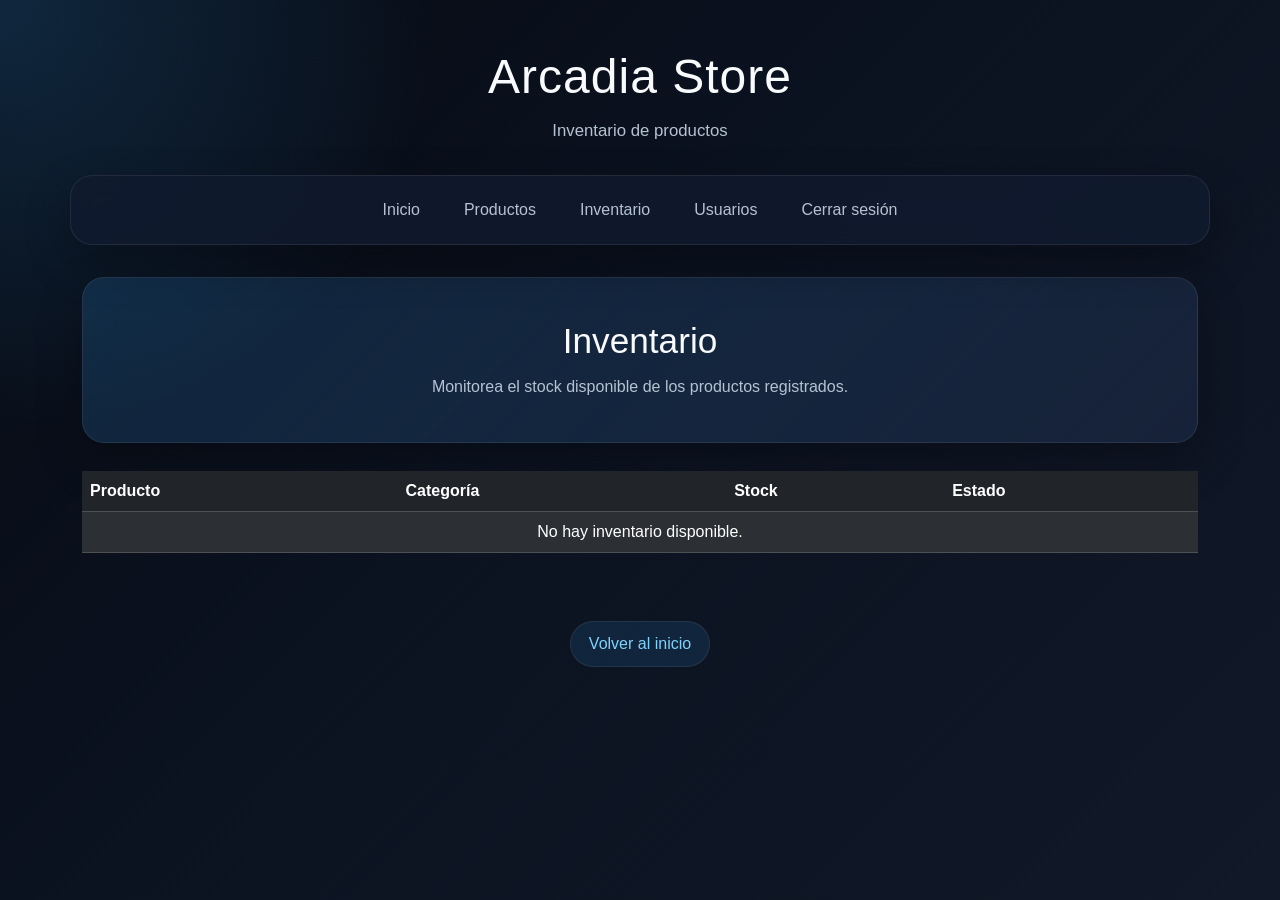
==== admin-inventario.html @ 18426ab2 "estructura completa de vistas y navegacion" ====
<!DOCTYPE html>
<html lang="es">
<head>
  <meta charset="UTF-8">
  <meta name="viewport" content="width=device-width, initial-scale=1.0">
  <title>Inventario | Arcadia Store</title>
  <link href="https://cdn.jsdelivr.net/npm/bootstrap@5.3.7/dist/css/bootstrap.min.css" rel="stylesheet">
  <link rel="stylesheet" href="css/style.css">
</head>
<body>

  <header class="site-header container text-center">
    <h1>Arcadia Store</h1>
    <p>Inventario de productos</p>
  </header>

  <nav class="site-nav container">
    <a href="index.html">Inicio</a>
    <a href="admin-productos.html">Productos</a>
    <a href="admin-inventario.html">Inventario</a>
    <a href="admin-usuarios.html">Usuarios</a>
    <a href="login.html">Cerrar sesión</a>
  </nav>

  <main class="container">
    <section class="page-title text-center">
      <h2>Inventario</h2>
      <p>Monitorea el stock disponible de los productos registrados.</p>
    </section>

    <section class="table-responsive">
      <table class="table table-dark table-striped align-middle">
        <thead>
          <tr>
            <th>Producto</th>
            <th>Categoría</th>
            <th>Stock</th>
            <th>Estado</th>
          </tr>
        </thead>
        <tbody id="tablaInventario">
          <tr>
            <td colspan="4" class="text-center">No hay inventario disponible.</td>
          </tr>
        </tbody>
      </table>
    </section>
  </main>

  <footer>
    <a href="index.html">Volver al inicio</a>
  </footer>

  <script src="https://cdn.jsdelivr.net/npm/bootstrap@5.3.7/dist/js/bootstrap.bundle.min.js"></script>
</body>
</html>
---- css/style.css ----
:root {
  --color-bg: #0b1220;
  --color-bg-soft: #111b2e;
  --color-card: #17233a;
  --color-card-hover: #203354;
  --color-primary: #35a7ff;
  --color-secondary: #7dd3fc;
  --color-text: #f8fafc;
  --color-muted: #b6c2d1;
  --color-border: rgba(255, 255, 255, 0.08);
  --color-discount: #7CFFB2;
  --radius-lg: 22px;
  --radius-md: 16px;
  --shadow-soft: 0 18px 45px rgba(0, 0, 0, 0.28);
  --shadow-glow: 0 0 28px rgba(53, 167, 255, 0.22);
  --spacing: 24px;
  --max-width: 1180px;
}

* {
  box-sizing: border-box;
}

body {
  margin: 0;
  font-family: Arial, Helvetica, sans-serif;
  background:
    radial-gradient(circle at top left, rgba(53, 167, 255, 0.18), transparent 28%),
    linear-gradient(135deg, #070b13 0%, var(--color-bg) 45%, #111827 100%);
  color: var(--color-text);
  min-height: 100vh;
}

img {
  max-width: 100%;
  display: block;
}

a {
  color: inherit;
  text-decoration: none;
}

.site-header {
  text-align: center;
  padding: 48px 20px 32px;
  animation: fadeDown 0.8s ease;
}

.site-header h1 {
  margin: 0;
  font-size: 3rem;
  letter-spacing: 1px;
}

.site-header p {
  max-width: 720px;
  margin: 12px auto 0;
  color: var(--color-muted);
  font-size: 1.05rem;
}

.site-nav {
  width: min(var(--max-width), calc(100% - 32px));
  margin: 0 auto 32px;
  padding: 12px;
  display: flex;
  justify-content: center;
  gap: 12px;
  flex-wrap: wrap;
  background: rgba(17, 27, 46, 0.85);
  border: 1px solid var(--color-border);
  border-radius: var(--radius-lg);
  box-shadow: var(--shadow-soft);
  backdrop-filter: blur(10px);
}

.site-nav a {
  padding: 10px 16px;
  color: var(--color-muted);
  border-radius: 999px;
  transition: background-color 0.3s ease, color 0.3s ease, transform 0.3s ease;
}

.site-nav a:hover {
  background-color: var(--color-primary);
  color: #06101f;
  transform: translateY(-3px);
}

main {
  width: min(var(--max-width), calc(100% - 32px));
  margin: 0 auto;
}

.hero,
.page-title {
  padding: 42px;
  margin-bottom: 28px;
  background: linear-gradient(135deg, rgba(53, 167, 255, 0.16), rgba(23, 35, 58, 0.95));
  border: 1px solid var(--color-border);
  border-radius: var(--radius-lg);
  box-shadow: var(--shadow-soft);
  animation: fadeUp 0.8s ease;
}

.hero h2,
.page-title h2 {
  margin: 0 0 12px;
  font-size: 2.2rem;
}

.hero p,
.page-title p {
  margin: 0;
  color: var(--color-muted);
  line-height: 1.6;
}

.category-grid,
.game-grid {
  display: grid;
  grid-template-columns: repeat(4, 1fr);
  gap: var(--spacing);
  margin-bottom: 42px;
}

.game-grid {
  grid-template-columns: repeat(3, 1fr);
}

.category-card,
.game-card {
  background: linear-gradient(180deg, var(--color-card), var(--color-bg-soft));
  border: 1px solid var(--color-border);
  border-radius: var(--radius-lg);
  overflow: hidden;
  box-shadow: var(--shadow-soft);
  transition: transform 0.35s ease, box-shadow 0.35s ease, background-color 0.35s ease;
  animation: cardAppear 0.7s ease both;
}

.category-card:hover,
.game-card:hover {
  transform: translateY(-8px);
  box-shadow: var(--shadow-soft), var(--shadow-glow);
  background: var(--color-card-hover);
}

.category-card img,
.game-card img {
  width: 100%;
  height: 190px;
  object-fit: cover;
  background: #0f172a;
  filter: saturate(0.95);
  transition: transform 0.4s ease, filter 0.4s ease;
}

.category-card:hover img,
.game-card:hover img {
  transform: scale(1.05);
  filter: saturate(1.2);
}

.category-card h3,
.game-card h3 {
  margin: 20px 20px 10px;
  font-size: 1.35rem;
}

.category-card p,
.game-card p {
  margin: 0 20px 16px;
  color: var(--color-muted);
  line-height: 1.5;
}

.category-card a {
  display: inline-block;
  margin: 0 20px 22px;
  padding: 10px 16px;
  background: var(--color-primary);
  color: #06101f;
  font-weight: bold;
  border-radius: 999px;
  transition: transform 0.3s ease, box-shadow 0.3s ease;

  animation: pulseGlow 3s ease-in-out infinite;
}

.category-card a:hover {
  transform: scale(1.05);
  box-shadow: var(--shadow-glow);
}

.price {
  color: var(--color-secondary) !important;
  font-size: 1.15rem;
  font-weight: bold;
}

.discount {
  display: inline-block;
  color: var(--color-discount) !important;
  font-weight: bold;
  padding-bottom: 20px;
}

footer {
  width: min(var(--max-width), calc(100% - 32px));
  margin: 24px auto 0;
  padding: 28px 20px 36px;
  text-align: center;
  color: var(--color-muted);
}

footer a {
  display: inline-block;
  padding: 10px 18px;
  background: rgba(53, 167, 255, 0.12);
  border: 1px solid var(--color-border);
  border-radius: 999px;
  color: var(--color-secondary);
  transition: background-color 0.3s ease, transform 0.3s ease;
}

footer a:hover {
  background-color: rgba(53, 167, 255, 0.22);
  transform: translateY(-3px);
}

/* Animaciones */
@keyframes fadeDown {
  from {
    opacity: 0;
    transform: translateY(-18px);
  }
  to {
    opacity: 1;
    transform: translateY(0);
  }
}

@keyframes fadeUp {
  from {
    opacity: 0;
    transform: translateY(18px);
  }
  to {
    opacity: 1;
    transform: translateY(0);
  }
}

@keyframes cardAppear {
  from {
    opacity: 0;
    transform: translateY(24px) scale(0.98);
  }
  to {
    opacity: 1;
    transform: translateY(0) scale(1);
  }
}

/* Responsive */
@media (max-width: 1024px) {
  .category-grid,
  .game-grid {
    grid-template-columns: repeat(2, 1fr);
  }

  .site-header h1 {
    font-size: 2.5rem;
  }
}

@media (max-width: 640px) {
  .site-header {
    padding: 36px 16px 24px;
  }

  .site-header h1 {
    font-size: 2rem;
  }

  .hero,
  .page-title {
    padding: 28px;
  }

  .hero h2,
  .page-title h2 {
    font-size: 1.7rem;
  }

  .category-grid,
  .game-grid {
    grid-template-columns: 1fr;
  }

  .site-nav {
    justify-content: flex-start;
    overflow-x: auto;
  }
}

/* Formulario de registro */
.register-section {
  margin-bottom: 42px;
}

.register-form {
  padding: 34px;
  background: linear-gradient(180deg, var(--color-card), var(--color-bg-soft));
  border: 1px solid var(--color-border);
  border-radius: var(--radius-lg);
  box-shadow: var(--shadow-soft);
  animation: fadeUp 0.8s ease;
}

.register-form .form-label {
  color: var(--color-text);
  font-weight: bold;
}

.register-form .form-control {
  border-radius: 12px;
}

.register-form .form-control:focus {
  border-color: var(--color-primary);
  box-shadow: 0 0 0 0.25rem rgba(53, 167, 255, 0.18);
}

.error-message {
  min-height: 22px;
  margin-top: 6px;
  color: #ff9aa2;
  font-size: 0.9rem;
}

.success-message {
  margin-top: 20px;
  padding: 14px 18px;
  color: var(--color-discount);
  background: rgba(124, 255, 178, 0.08);
  border: 1px solid rgba(124, 255, 178, 0.22);
  border-radius: var(--radius-md);
  display: none;
}

.register-buttons {
  display: flex;
  gap: 12px;
  flex-wrap: wrap;
  margin-top: 26px;
}

.register-buttons .btn {
  border-radius: 999px;
  padding: 10px 18px;
  font-weight: bold;
}

@media (max-width: 640px) {
  .register-form {
    padding: 24px;
  }

  .register-buttons {
    flex-direction: column;
  }

  .register-buttons .btn {
    width: 100%;
  }
}

@keyframes pulseGlow {
  0% {
    transform: scale(1);
  }

  50% {
    transform: scale(1.03);
  }

  100% {
    transform: scale(1);
  }
}
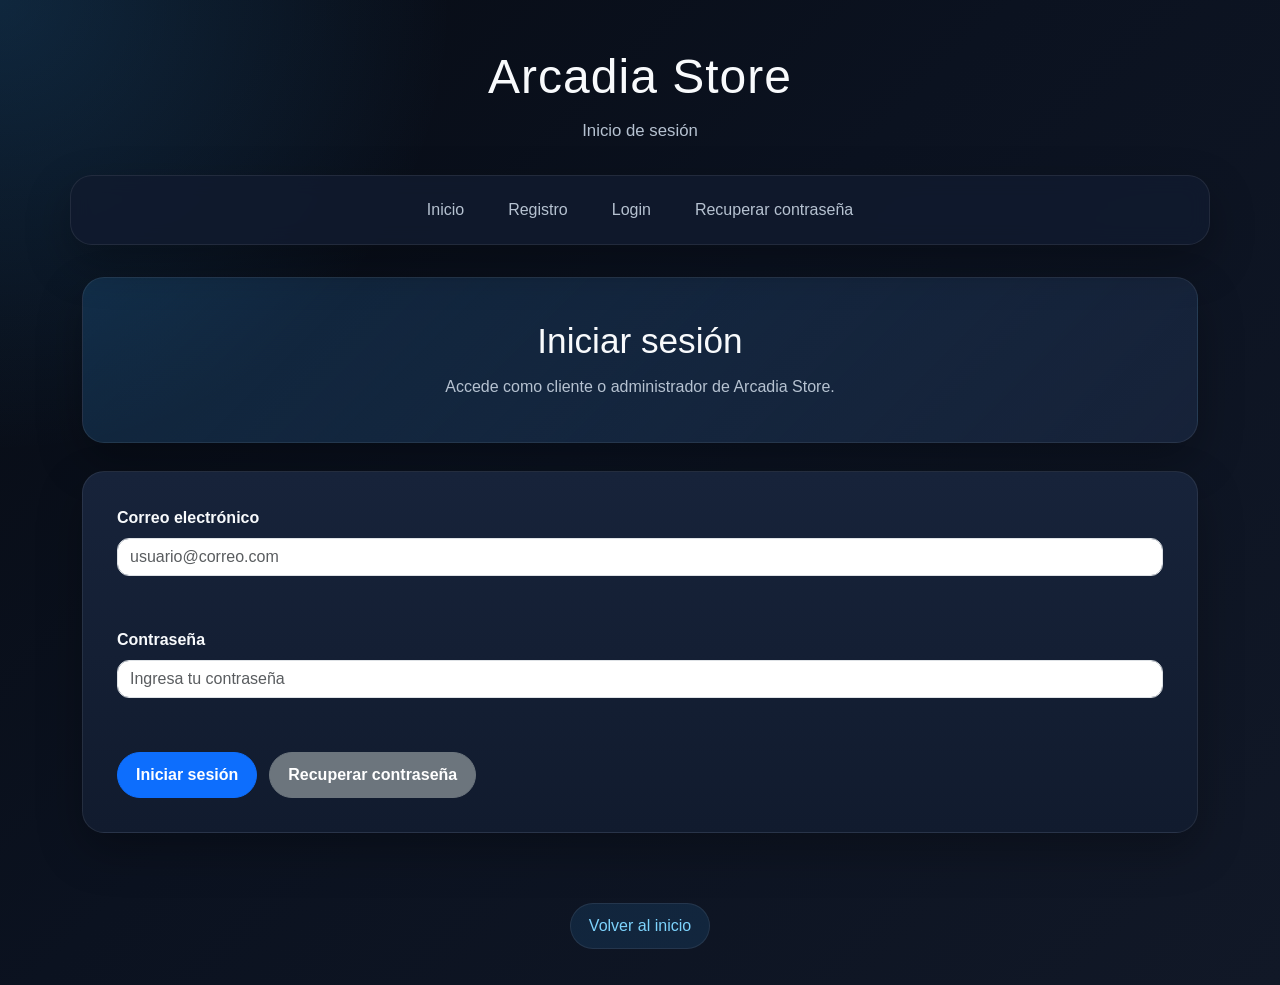
==== commit 07fdf0ac: "simulacion de sesion roles productos carrito y compras" ====
--- a/admin-inventario.html
+++ b/admin-inventario.html
@@ -52,5 +52,9 @@
   </footer>
 
   <script src="https://cdn.jsdelivr.net/npm/bootstrap@5.3.7/dist/js/bootstrap.bundle.min.js"></script>
+  <script src="js/data.js"></script>
+  <script src="js/storage.js"></script>
+  <script src="js/auth.js"></script>
+  <script src="js/admin.js"></script>
 </body>
 </html>
